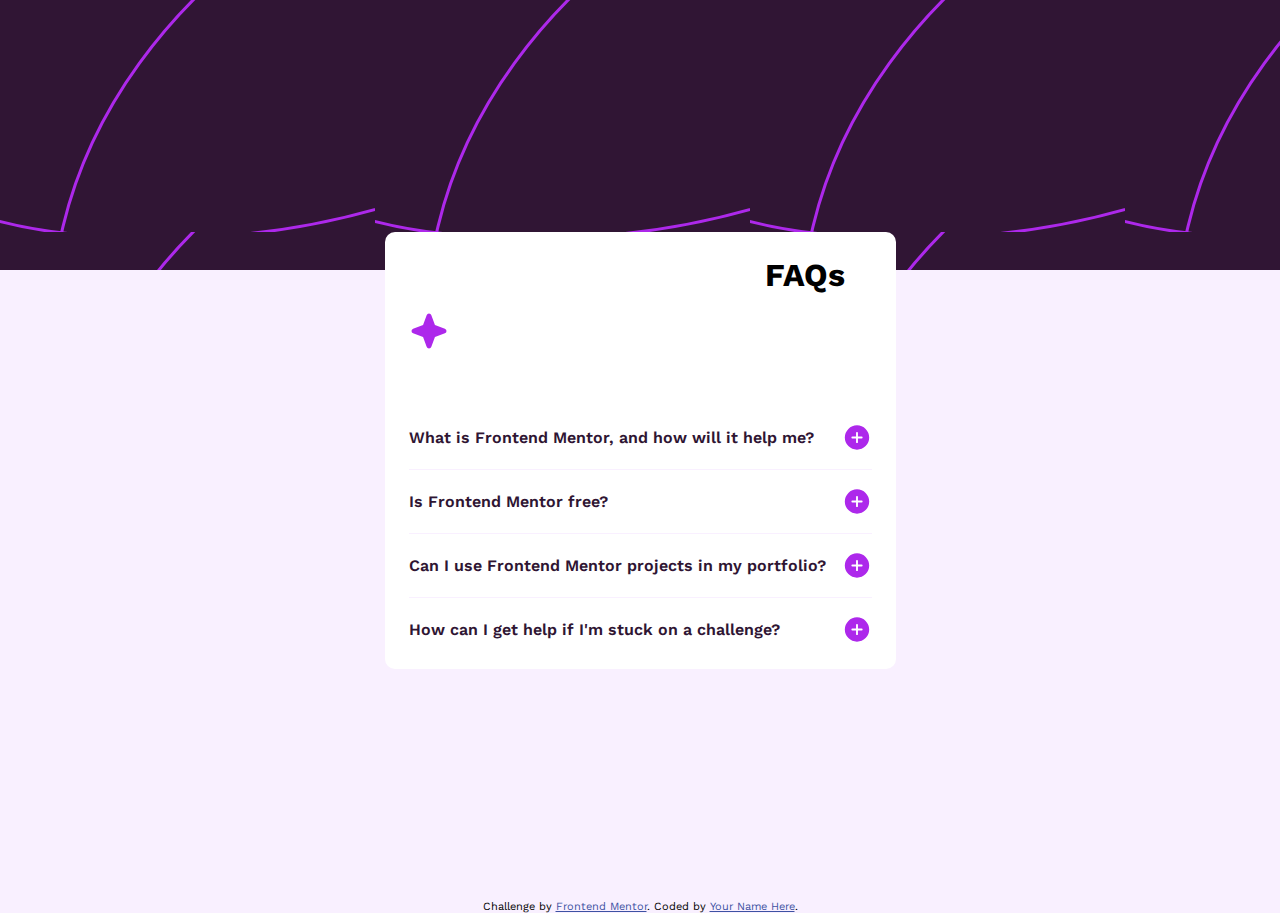
==== faq-accordion-main/index.html @ e851f689 "first commit" ====
<!DOCTYPE html>
<html lang="en">

<head>
  <meta charset="UTF-8">
  <meta name="viewport" content="width=device-width, initial-scale=1.0">
  <!-- displays site properly based on user's device -->

  <link rel="icon" type="image/png" sizes="32x32" href="./assets/images/favicon-32x32.png">
  <link rel="stylesheet" href="style.css">

  <script src="scripts.js"></script>

  <title>Frontend Mentor | FAQ accordion</title>

  <!-- Feel free to remove these styles or customise in your own stylesheet 👍 -->
  <style>
    .attribution {
      font-size: 11px;
      text-align: center;
    }

    .attribution a {
      color: hsl(228, 45%, 44%);
    }
  </style>
</head>

<body>
  <main>
    <div class="img-header"></div>
    <div class="content">
      <div class="header">
        <object data="assets\images\icon-star.svg" type="image/svg+xml"></object><object data="" type=""></object>
        <h1>FAQs</h1>
      </div>
      <div class="accordion">
        <div class="question" onclick="expand('1')">
          <h2>What is Frontend Mentor, and how will it help me?</h2>
          <object id="button1" class="button" data="assets\images\icon-plus.svg" type="image/svg+xml"></object>
        </div>
        <div class="answer" id="ans1">
          <p>Frontend Mentor offers realistic coding challenges to help developers improve their
            frontend coding skills with projects in HTML, CSS, and JavaScript. It's suitable for
            all levels and ideal for portfolio building.</p>
        </div>
      </div>
      <div class="accordion">
        <div class="question" onclick="expand('2')">
          <h2>Is Frontend Mentor free?</h2>
          <object id="button2" class="button" data="assets\images\icon-plus.svg" type="image/svg+xml"></object>
        </div>
        <div class="answer" id="ans2">
          <p>Yes, Frontend Mentor offers both free and premium coding challenges, with the free
            option providing access to a range of projects suitable for all skill levels.</p>
        </div>
      </div>
      <div class="accordion">
        <div class="question" onclick="expand('3')">
          <h2>Can I use Frontend Mentor projects in my portfolio?</h2>
          <object id="button3" class="button" data="assets\images\icon-plus.svg" type="image/svg+xml"></object>
        </div>
        <div class="answer" id="ans3">
          <p>Yes, you can use projects completed on Frontend Mentor in your portfolio. It's an excellent
            way to showcase your skills to potential employers!</p>
        </div>
      </div>
      <div class="accordion">
        <div class="question" onclick="expand('4')">
          <h2>How can I get help if I'm stuck on a challenge?</h2>
          <object id="button4" class="button" data="assets\images\icon-plus.svg" type="image/svg+xml"></object>
        </div>
        <div class="answer" id="ans4">
          <p>
            The best place to get help is inside Frontend Mentor's Discord community. There's a help
            channel where you can ask questions and seek support from other community members.</p>
        </div>
      </div>
    </div>
  </main>

  <div class="attribution">
    Challenge by <a href="https://www.frontendmentor.io?ref=challenge" target="_blank">Frontend Mentor</a>.
    Coded by <a href="#">Your Name Here</a>.
  </div>
</body>

</html>
---- faq-accordion-main/style.css ----
:root {
    --white: hsl(0, 0%, 100%);
    --light-pink: hsl(275, 100%, 97%);
    --grayish-purple: hsl(292, 16%, 49%);
    --dark-purple: hsl(292, 42%, 14%);
}

@font-face {
    font-family: 'Work Sans';
    src: url('assets\\fonts\\WorkSans-VariableFont_wght.ttf');
    font-weight: 400 600 700;
}

*, *::before, *::after {
    box-sizing: border-box;
}

* {
    margin: 0;
}

body {
    width: 100vw;
    height: 100%;
    background-color: var(--light-pink);
    font-size: 16px;
    font-family: 'Work Sans', Helvetica, sans-serif;
}

main {
    width: 100vw;
    height: 100vh;
    display: flex;
    justify-content: center;
    align-items: center;
}

.img-header {
    width: 100%;
    height: 30%;
    background-image: url('assets\\images\\background-pattern-mobile.svg');
    position: absolute;
    top: 0;
    left: 0;
    z-index: 0;
}

.content {
    background-color: var(--white);
    margin: 0 1.5rem;
    padding: 1.5rem;
    z-index: 1;
    border-radius: 10px;
}

.header {
    display: flex;
    gap: 0.5rem;
}

h1 {    
    font-weight: 700;
    font-size: 2rem;
}

.accordion {
    border-bottom: 1px solid var(--light-pink);
    padding: 1rem 0;
}

.accordion:last-child {
    border-bottom: none;
    padding-bottom: 0;
}

.question {
    display: flex;
    justify-content: space-between;
    align-items: center;
}

h2 {
    font-weight: 600;
    font-size: 1rem;
    color: var(--dark-purple);
}

h2:hover {
    color: var(--grayish-purple);
    cursor: pointer;
}

.button {
    padding-left: 1rem;
}

.answer {
    display: none;
}

p {
    padding-top: 1rem;
    font-weight: 400;
    color: var(--grayish-purple);
}

@media only screen and (min-width: 1440px)  {
    .content {
        width: 40%;
        padding: 2rem;
    }
}
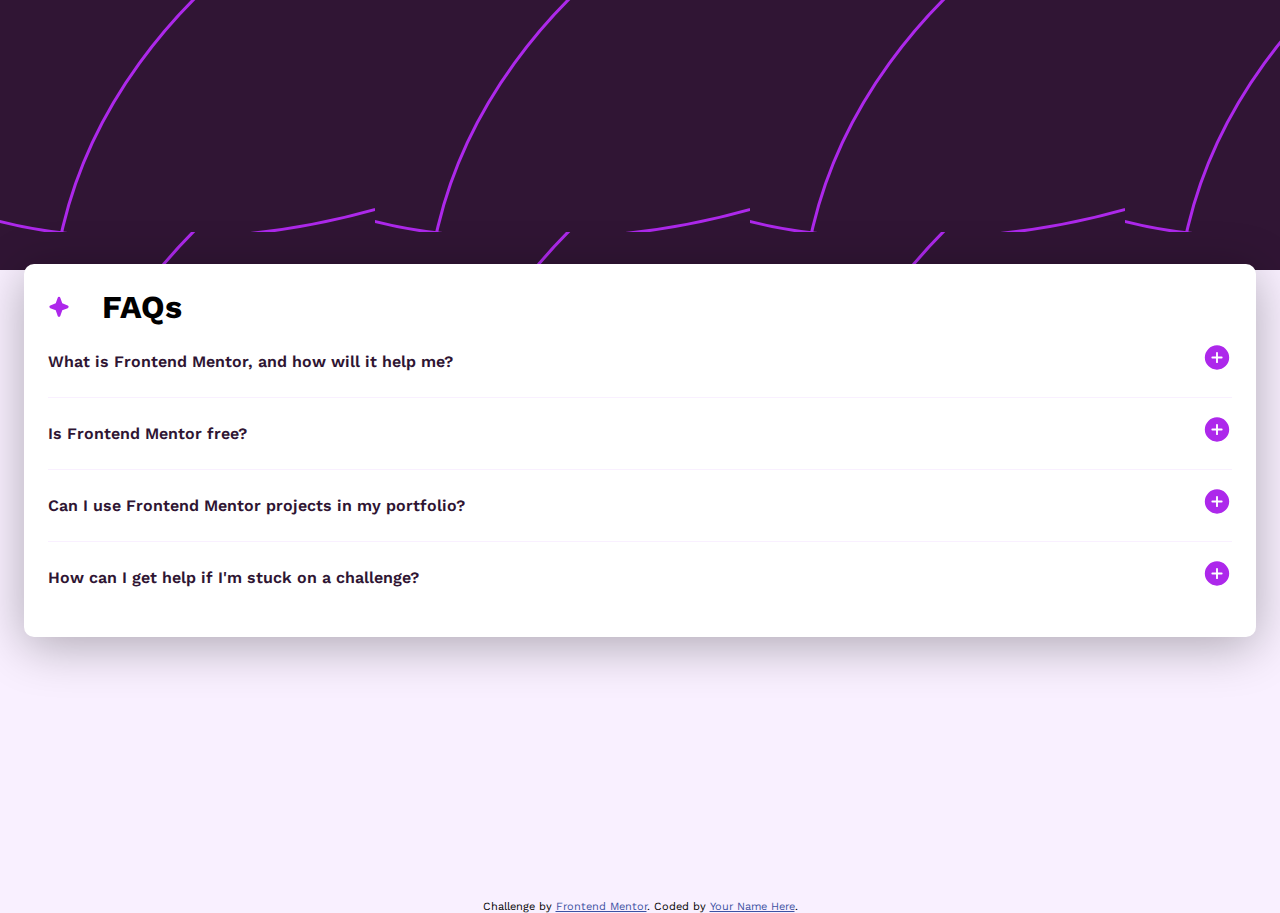
==== commit 0ccdd33d: "redid accordion with psudo elements" ====
--- a/faq-accordion-main/index.html
+++ b/faq-accordion-main/index.html
@@ -8,8 +8,6 @@
 
   <link rel="icon" type="image/png" sizes="32x32" href="./assets/images/favicon-32x32.png">
   <link rel="stylesheet" href="style.css">
-
-  <script src="scripts.js"></script>
 
   <title>Frontend Mentor | FAQ accordion</title>
 
@@ -28,6 +26,28 @@
 
 <body>
   <main>
+    <div class="header-img"></div>
+    <div class="content">
+      <h1>FAQs</h1>
+      <div class="accordion-list">
+        <div class="question">What is Frontend Mentor, and how will it help me?</div>
+        <div class="answer">Frontend Mentor offers realistic coding challenges to help developers improve their
+          frontend coding skills with projects in HTML, CSS, and JavaScript. It's suitable for
+          all levels and ideal for portfolio building.</div>
+        <div class="question">Is Frontend Mentor free?</div>
+        <div class="answer">Yes, Frontend Mentor offers both free and premium coding challenges, with the free
+          option providing access to a range of projects suitable for all skill levels.</div>
+        <div class="question">Can I use Frontend Mentor projects in my portfolio?</div>
+        <div class="answer">Yes, you can use projects completed on Frontend Mentor in your portfolio. It's an excellent
+          way to showcase your skills to potential employers!</div>
+        <div class="question">How can I get help if I'm stuck on a challenge?</div>
+        <div class="answer">The best place to get help is inside Frontend Mentor's Discord community. There's a help
+          channel where you can ask questions and seek support from other community members.</div>
+      </div>
+    </div>
+  </main>
+
+  <!-- <main>
     <div class="img-header"></div>
     <div class="content">
       <div class="header">
@@ -35,7 +55,7 @@
         <h1>FAQs</h1>
       </div>
       <div class="accordion">
-        <div class="question" onclick="expand('1')">
+        <div class="question">
           <h2>What is Frontend Mentor, and how will it help me?</h2>
           <object id="button1" class="button" data="assets\images\icon-plus.svg" type="image/svg+xml"></object>
         </div>
@@ -46,7 +66,7 @@
         </div>
       </div>
       <div class="accordion">
-        <div class="question" onclick="expand('2')">
+        <div class="question">
           <h2>Is Frontend Mentor free?</h2>
           <object id="button2" class="button" data="assets\images\icon-plus.svg" type="image/svg+xml"></object>
         </div>
@@ -56,7 +76,7 @@
         </div>
       </div>
       <div class="accordion">
-        <div class="question" onclick="expand('3')">
+        <div class="question">
           <h2>Can I use Frontend Mentor projects in my portfolio?</h2>
           <object id="button3" class="button" data="assets\images\icon-plus.svg" type="image/svg+xml"></object>
         </div>
@@ -66,7 +86,7 @@
         </div>
       </div>
       <div class="accordion">
-        <div class="question" onclick="expand('4')">
+        <div class="question">
           <h2>How can I get help if I'm stuck on a challenge?</h2>
           <object id="button4" class="button" data="assets\images\icon-plus.svg" type="image/svg+xml"></object>
         </div>
@@ -77,12 +97,14 @@
         </div>
       </div>
     </div>
-  </main>
+  </main> -->
 
   <div class="attribution">
     Challenge by <a href="https://www.frontendmentor.io?ref=challenge" target="_blank">Frontend Mentor</a>.
     Coded by <a href="#">Your Name Here</a>.
   </div>
+
+  <script src="scripts.js"></script>
 </body>
 
 </html>--- a/faq-accordion-main/style.css
+++ b/faq-accordion-main/style.css
@@ -11,7 +11,9 @@
     font-weight: 400 600 700;
 }
 
-*, *::before, *::after {
+*,
+*::before,
+*::after {
     box-sizing: border-box;
 }
 
@@ -20,7 +22,7 @@
 }
 
 body {
-    width: 100vw;
+    width: 100%;
     height: 100%;
     background-color: var(--light-pink);
     font-size: 16px;
@@ -35,78 +37,92 @@
     align-items: center;
 }
 
-.img-header {
+.header-img {
+    background-image: url('assets\\images\\background-pattern-mobile.svg');
     width: 100%;
     height: 30%;
-    background-image: url('assets\\images\\background-pattern-mobile.svg');
     position: absolute;
     top: 0;
     left: 0;
-    z-index: 0;
+    z-index: -1;
 }
 
 .content {
     background-color: var(--white);
-    margin: 0 1.5rem;
+    margin: 1.5rem;
     padding: 1.5rem;
-    z-index: 1;
     border-radius: 10px;
+
+    box-shadow: 0px 9px 50px 0px rgba(0, 0, 0, 0.3);
+    -webkit-box-shadow: 0px 9px 50px 0px rgba(0, 0, 0, 0.3);
+    -moz-box-shadow: 0px 9px 50px 0px rgba(0, 0, 0, 0.3);
 }
 
-.header {
-    display: flex;
-    gap: 0.5rem;
-}
-
-h1 {    
+h1 {
     font-weight: 700;
     font-size: 2rem;
 }
 
-.accordion {
-    border-bottom: 1px solid var(--light-pink);
+h1::before {
+    background-image: url('assets\\images\\icon-star.svg');
+    background-size: 0.7em;
+    display: inline-block;
+    width: 0.7em;
+    height: 0.7em;
+    content: "";
+    margin-right: 2rem;
+}
+
+.question {
+    font-weight: 600;
+    font-size: 1rem;
+    color: var(--dark-purple);
+    border-top: 1px solid var(--light-pink);
+
+    display: flex;
+    justify-content: space-between;
+    align-items: center;
     padding: 1rem 0;
 }
 
-.accordion:last-child {
-    border-bottom: none;
-    padding-bottom: 0;
+.question:first-child {
+    border-top: none;
 }
 
-.question {
-    display: flex;
-    justify-content: space-between;
-    align-items: center;
+.question::after {
+    content: url("assets\\images\\icon-plus.svg");
+    font-size: 2em;
+    text-align: center;
+    margin-left: 1em;
 }
 
-h2 {
-    font-weight: 600;
-    font-size: 1rem;
-    color: var(--dark-purple);
+.active::after {
+    content: url("assets\\images\\icon-minus.svg");
+    font-size: 2em;
+    text-align: center;
+    margin-left: 1em;
 }
 
-h2:hover {
+.question:hover {
     color: var(--grayish-purple);
     cursor: pointer;
 }
 
-.button {
-    padding-left: 1rem;
+.answer {
+    font-weight: 400;
+    font-size: 0.9rem;
+    line-height: 1.5;
+    color: var(--grayish-purple);
+
+    max-height: 0;
+    overflow: hidden;
+    transition: max-height 0.2s ease-out;
 }
 
-.answer {
-    display: none;
-}
 
-p {
-    padding-top: 1rem;
-    font-weight: 400;
-    color: var(--grayish-purple);
-}
-
-@media only screen and (min-width: 1440px)  {
+@media only screen and (min-width: 1440px) {
     .content {
-        width: 40%;
+        width: 35%;
         padding: 2rem;
     }
-}+}
